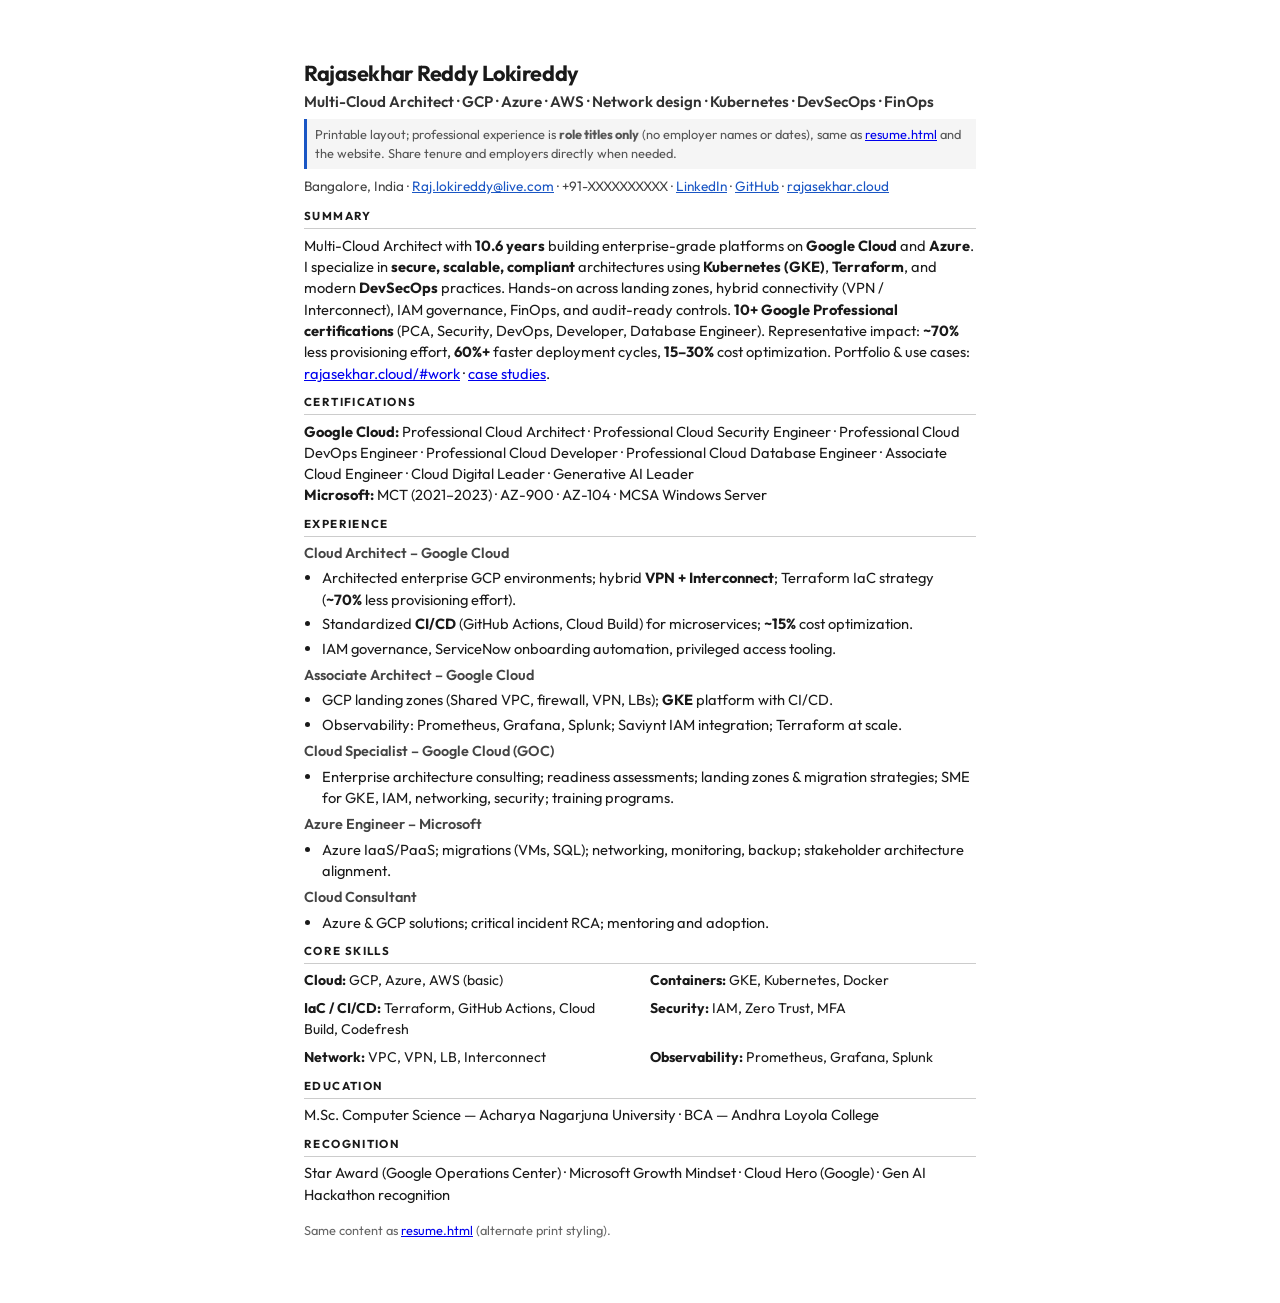
==== resume-full.html @ ff921cfb "Resume variants, copy and theme updates, README Made-with: Cursor" ====
<!DOCTYPE html>
<html lang="en">
<head>
  <meta charset="UTF-8" />
  <meta name="viewport" content="width=device-width, initial-scale=1" />
  <meta name="robots" content="noindex, nofollow" />
  <title>Rajasekhar Reddy Lokireddy — Resume (print layout)</title>
  <link rel="preconnect" href="https://fonts.googleapis.com" />
  <link rel="preconnect" href="https://fonts.gstatic.com" crossorigin />
  <link href="https://fonts.googleapis.com/css2?family=Outfit:wght@400;500;600&display=swap" rel="stylesheet" />
  <style>
    * { box-sizing: border-box; }
    body { font-family: Outfit, system-ui, sans-serif; font-size: 11pt; line-height: 1.45; color: #1a1a1a; max-width: 8.5in; margin: 0 auto; padding: 0.6in 0.75in; }
    h1 { font-size: 1.35rem; margin: 0 0 0.15rem; letter-spacing: -0.02em; }
    .tagline { font-size: 0.95rem; font-weight: 600; color: #333; margin: 0 0 0.35rem; }
    .recruiter-note { font-size: 0.8rem; color: #555; margin: 0 0 0.5rem; padding: 0.4rem 0.5rem; background: #f5f5f5; border-left: 3px solid #1a56c4; }
    .contact { font-size: 0.85rem; color: #444; margin-bottom: 0.75rem; }
    .contact a { color: #1a56c4; }
    h2 { font-size: 0.72rem; text-transform: uppercase; letter-spacing: 0.12em; border-bottom: 1px solid #ccc; padding-bottom: 0.2rem; margin: 0.65rem 0 0.35rem; }
    p { margin: 0 0 0.4rem; }
    ul { margin: 0 0 0.35rem; padding-left: 1.1rem; }
    li { margin-bottom: 0.2rem; }
    .role { font-weight: 600; }
    .meta { font-size: 0.9rem; color: #444; margin-bottom: 0.25rem; }
    .cols { display: grid; grid-template-columns: 1fr 1fr; gap: 0.5rem 1.25rem; font-size: 0.88rem; }
    .footer-alt { font-size: 0.8rem; color: #666; margin-top: 1rem; }
    @media print {
      body { padding: 0.4in 0.55in; }
      a { color: #000; text-decoration: none; }
      .recruiter-note, .footer-alt { display: none; }
    }
  </style>
</head>
<body>
  <h1>Rajasekhar Reddy Lokireddy</h1>
  <p class="tagline">Multi-Cloud Architect · GCP · Azure · AWS · Network design · Kubernetes · DevSecOps · FinOps</p>
  <p class="recruiter-note">
    Printable layout; professional experience is <strong>role titles only</strong> (no employer names or dates), same as
    <a href="resume.html">resume.html</a> and the website. Share tenure and employers directly when needed.
  </p>
  <p class="contact">
    Bangalore, India &middot;
    <a href="mailto:Raj.lokireddy@live.com">Raj.lokireddy@live.com</a> &middot;
    +91-XXXXXXXXXX &middot;
    <a href="https://www.linkedin.com/in/rajasekhar-reddy-lokireddy-64359775/">LinkedIn</a> &middot;
    <a href="https://github.com/Raja-code-cloud/rajasekhar-cloud">GitHub</a> &middot;
    <a href="https://rajasekhar.cloud/">rajasekhar.cloud</a>
  </p>

  <h2>Summary</h2>
  <p>
    Multi-Cloud Architect with <strong>10.6 years</strong> building enterprise-grade platforms on
    <strong>Google Cloud</strong> and <strong>Azure</strong>. I specialize in
    <strong>secure, scalable, compliant</strong> architectures using <strong>Kubernetes (GKE)</strong>,
    <strong>Terraform</strong>, and modern <strong>DevSecOps</strong> practices. Hands-on across landing zones,
    hybrid connectivity (VPN / Interconnect), IAM governance, FinOps, and audit-ready controls.
    <strong>10+ Google Professional certifications</strong> (PCA, Security, DevOps, Developer, Database Engineer).
    Representative impact: <strong>~70%</strong> less provisioning effort, <strong>60%+</strong> faster deployment cycles,
    <strong>15&ndash;30%</strong> cost optimization. Portfolio &amp; use cases:
    <a href="https://rajasekhar.cloud/#work">rajasekhar.cloud/#work</a> &middot;
    <a href="https://rajasekhar.cloud/#case-studies">case studies</a>.
  </p>

  <h2>Certifications</h2>
  <p>
    <strong>Google Cloud:</strong> Professional Cloud Architect &middot; Professional Cloud Security Engineer &middot; Professional
    Cloud DevOps Engineer &middot; Professional Cloud Developer &middot; Professional Cloud Database Engineer &middot; Associate Cloud
    Engineer &middot; Cloud Digital Leader &middot; Generative AI Leader<br />
    <strong>Microsoft:</strong> MCT (2021&ndash;2023) &middot; AZ-900 &middot; AZ-104 &middot; MCSA Windows Server
  </p>

  <h2>Experience</h2>
  <p class="meta"><span class="role">Cloud Architect &ndash; Google Cloud</span></p>
  <ul>
    <li>Architected enterprise GCP environments; hybrid <strong>VPN + Interconnect</strong>; Terraform IaC strategy (<strong>~70%</strong> less provisioning effort).</li>
    <li>Standardized <strong>CI/CD</strong> (GitHub Actions, Cloud Build) for microservices; <strong>~15%</strong> cost optimization.</li>
    <li>IAM governance, ServiceNow onboarding automation, privileged access tooling.</li>
  </ul>
  <p class="meta"><span class="role">Associate Architect &ndash; Google Cloud</span></p>
  <ul>
    <li>GCP landing zones (Shared VPC, firewall, VPN, LBs); <strong>GKE</strong> platform with CI/CD.</li>
    <li>Observability: Prometheus, Grafana, Splunk; Saviynt IAM integration; Terraform at scale.</li>
  </ul>
  <p class="meta"><span class="role">Cloud Specialist &ndash; Google Cloud (GOC)</span></p>
  <ul>
    <li>Enterprise architecture consulting; readiness assessments; landing zones &amp; migration strategies; SME for GKE, IAM, networking, security; training programs.</li>
  </ul>
  <p class="meta"><span class="role">Azure Engineer &ndash; Microsoft</span></p>
  <ul>
    <li>Azure IaaS/PaaS; migrations (VMs, SQL); networking, monitoring, backup; stakeholder architecture alignment.</li>
  </ul>
  <p class="meta"><span class="role">Cloud Consultant</span></p>
  <ul>
    <li>Azure &amp; GCP solutions; critical incident RCA; mentoring and adoption.</li>
  </ul>

  <h2>Core skills</h2>
  <div class="cols">
    <div><strong>Cloud:</strong> GCP, Azure, AWS (basic)</div>
    <div><strong>Containers:</strong> GKE, Kubernetes, Docker</div>
    <div><strong>IaC / CI/CD:</strong> Terraform, GitHub Actions, Cloud Build, Codefresh</div>
    <div><strong>Security:</strong> IAM, Zero Trust, MFA</div>
    <div><strong>Network:</strong> VPC, VPN, LB, Interconnect</div>
    <div><strong>Observability:</strong> Prometheus, Grafana, Splunk</div>
  </div>

  <h2>Education</h2>
  <p>M.Sc. Computer Science &mdash; Acharya Nagarjuna University &middot; BCA &mdash; Andhra Loyola College</p>

  <h2>Recognition</h2>
  <p>Star Award (Google Operations Center) &middot; Microsoft Growth Mindset &middot; Cloud Hero (Google) &middot; Gen AI Hackathon recognition</p>

  <p class="footer-alt">Same content as <a href="resume.html">resume.html</a> (alternate print styling).</p>
</body>
</html>
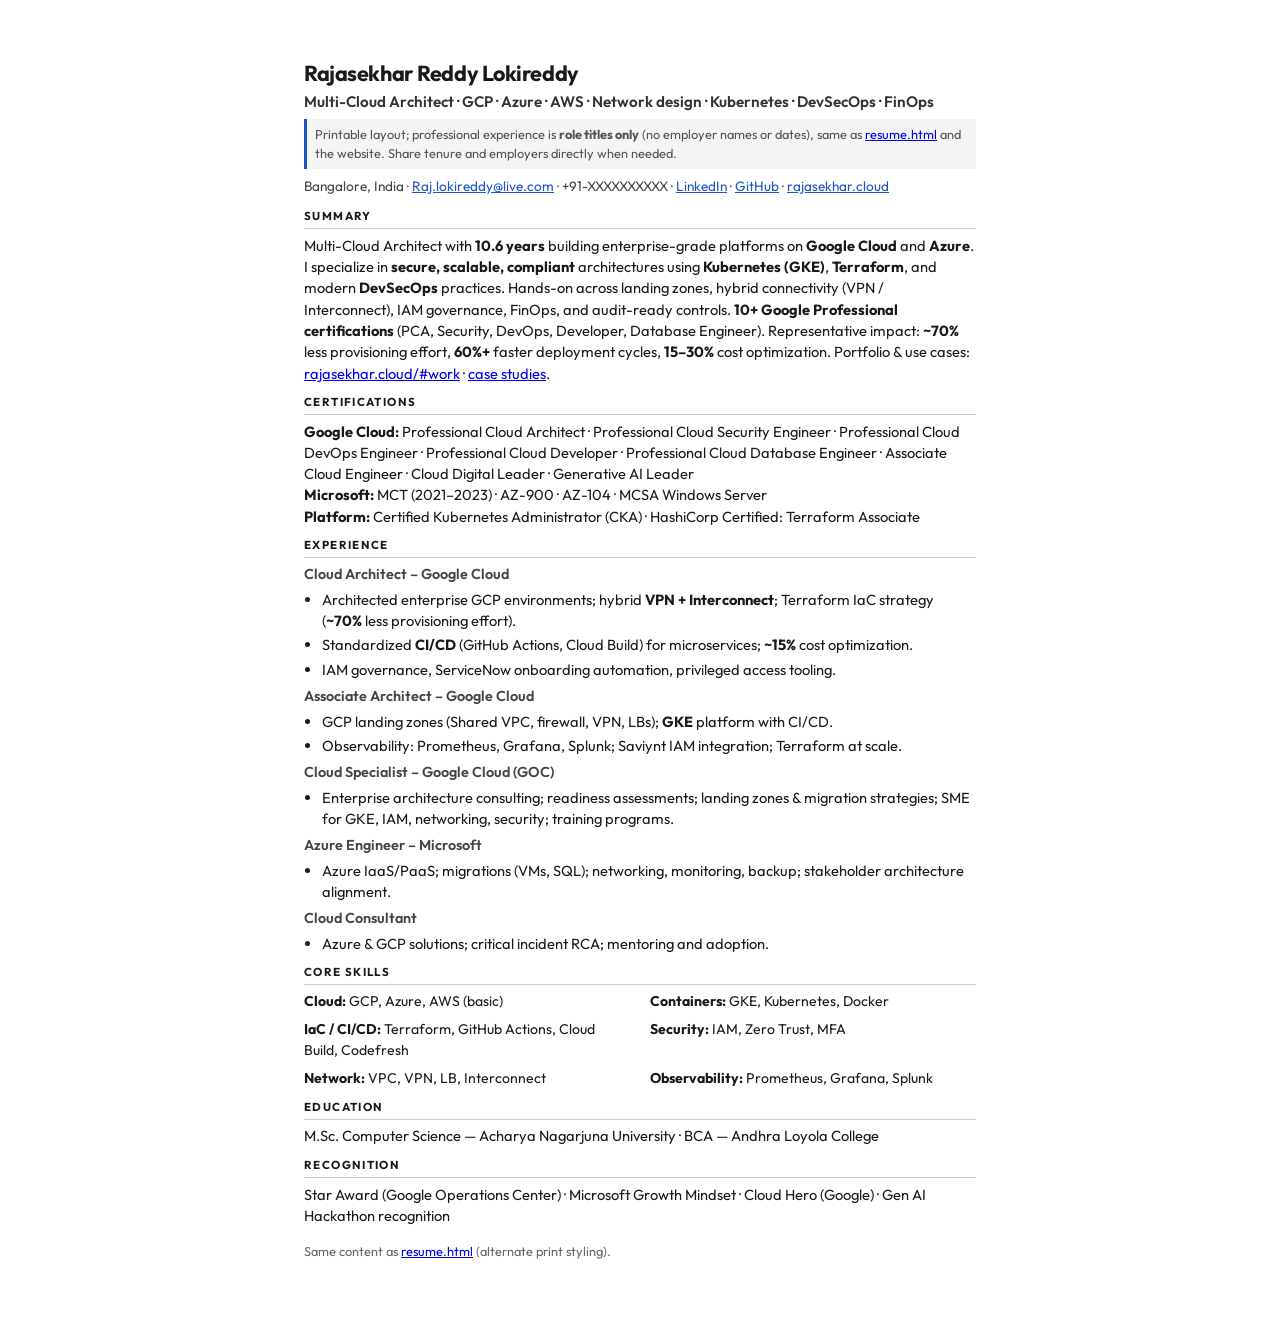
==== commit 18c23079: "Certs: add CKA and HashiCorp Terraform Associate; update metrics and About Made-with: Cursor" ====
--- a/resume-full.html
+++ b/resume-full.html
@@ -66,7 +66,8 @@
     <strong>Google Cloud:</strong> Professional Cloud Architect &middot; Professional Cloud Security Engineer &middot; Professional
     Cloud DevOps Engineer &middot; Professional Cloud Developer &middot; Professional Cloud Database Engineer &middot; Associate Cloud
     Engineer &middot; Cloud Digital Leader &middot; Generative AI Leader<br />
-    <strong>Microsoft:</strong> MCT (2021&ndash;2023) &middot; AZ-900 &middot; AZ-104 &middot; MCSA Windows Server
+    <strong>Microsoft:</strong> MCT (2021&ndash;2023) &middot; AZ-900 &middot; AZ-104 &middot; MCSA Windows Server<br />
+    <strong>Platform:</strong> Certified Kubernetes Administrator (CKA) &middot; HashiCorp Certified: Terraform Associate
   </p>
 
   <h2>Experience</h2>
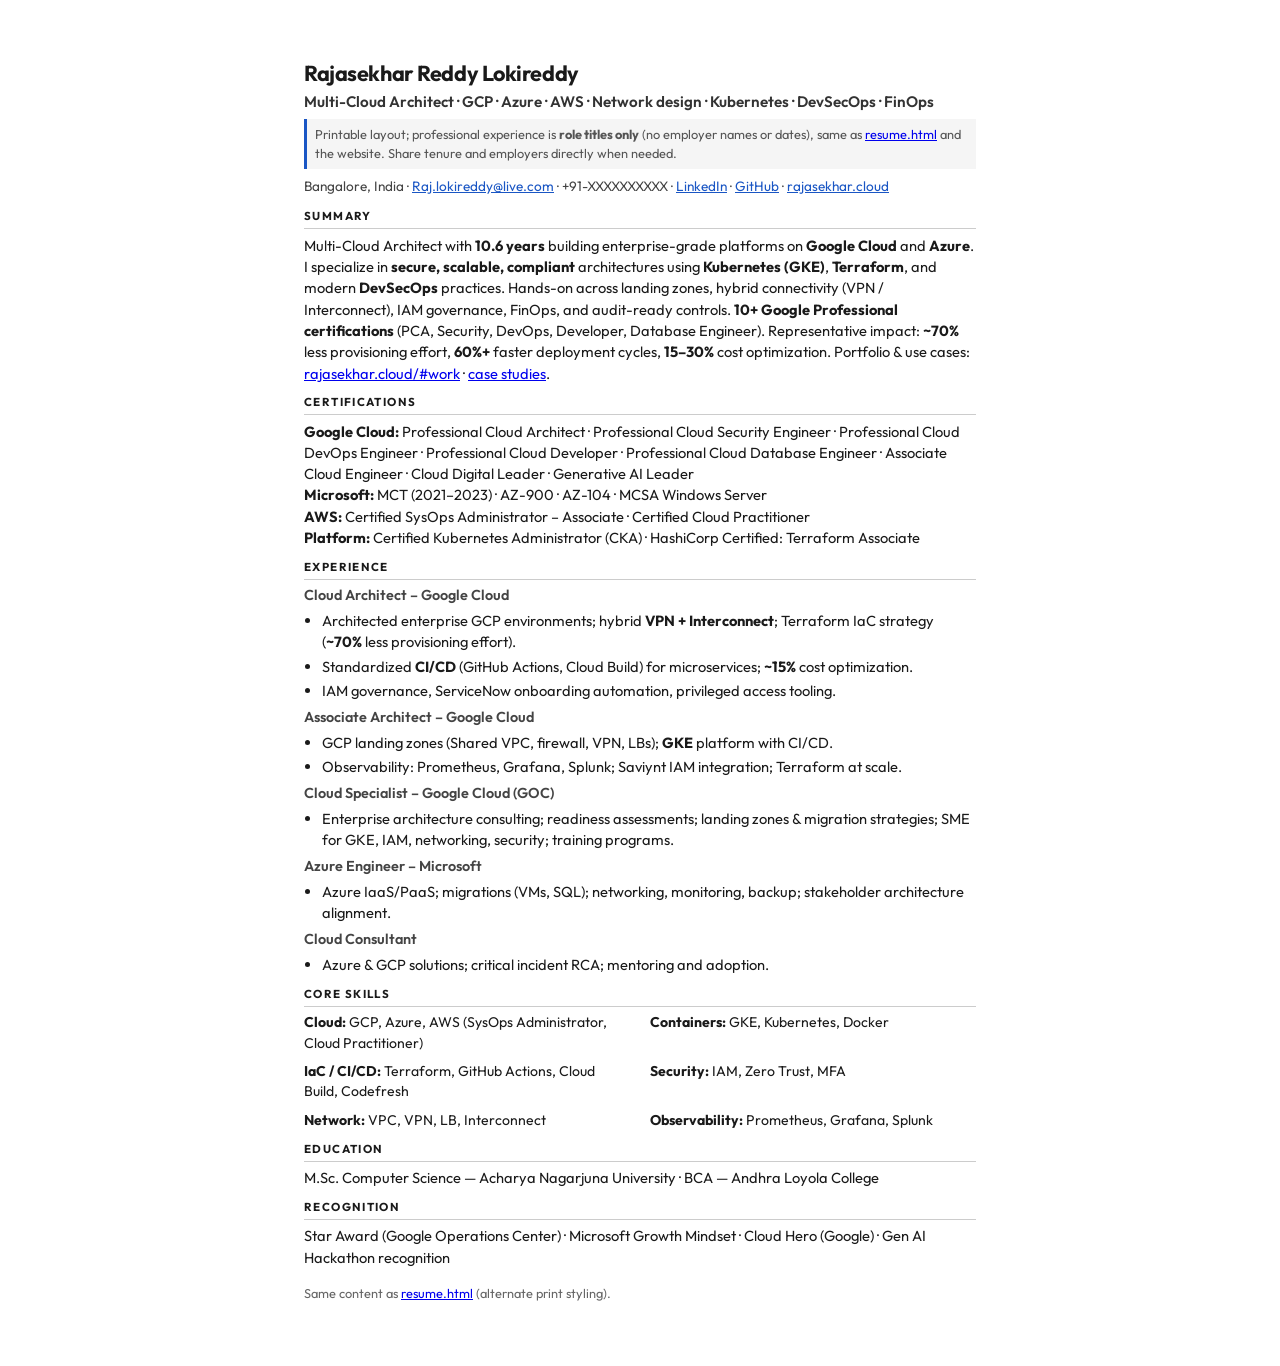
==== commit dba2ae50: "Certs: AWS SysOps Administrator and Cloud Practitioner; update counts and resumes Made-with: Cursor" ====
--- a/resume-full.html
+++ b/resume-full.html
@@ -67,6 +67,7 @@
     Cloud DevOps Engineer &middot; Professional Cloud Developer &middot; Professional Cloud Database Engineer &middot; Associate Cloud
     Engineer &middot; Cloud Digital Leader &middot; Generative AI Leader<br />
     <strong>Microsoft:</strong> MCT (2021&ndash;2023) &middot; AZ-900 &middot; AZ-104 &middot; MCSA Windows Server<br />
+    <strong>AWS:</strong> Certified SysOps Administrator &ndash; Associate &middot; Certified Cloud Practitioner<br />
     <strong>Platform:</strong> Certified Kubernetes Administrator (CKA) &middot; HashiCorp Certified: Terraform Associate
   </p>
 
@@ -97,7 +98,7 @@
 
   <h2>Core skills</h2>
   <div class="cols">
-    <div><strong>Cloud:</strong> GCP, Azure, AWS (basic)</div>
+    <div><strong>Cloud:</strong> GCP, Azure, AWS (SysOps Administrator, Cloud Practitioner)</div>
     <div><strong>Containers:</strong> GKE, Kubernetes, Docker</div>
     <div><strong>IaC / CI/CD:</strong> Terraform, GitHub Actions, Cloud Build, Codefresh</div>
     <div><strong>Security:</strong> IAM, Zero Trust, MFA</div>
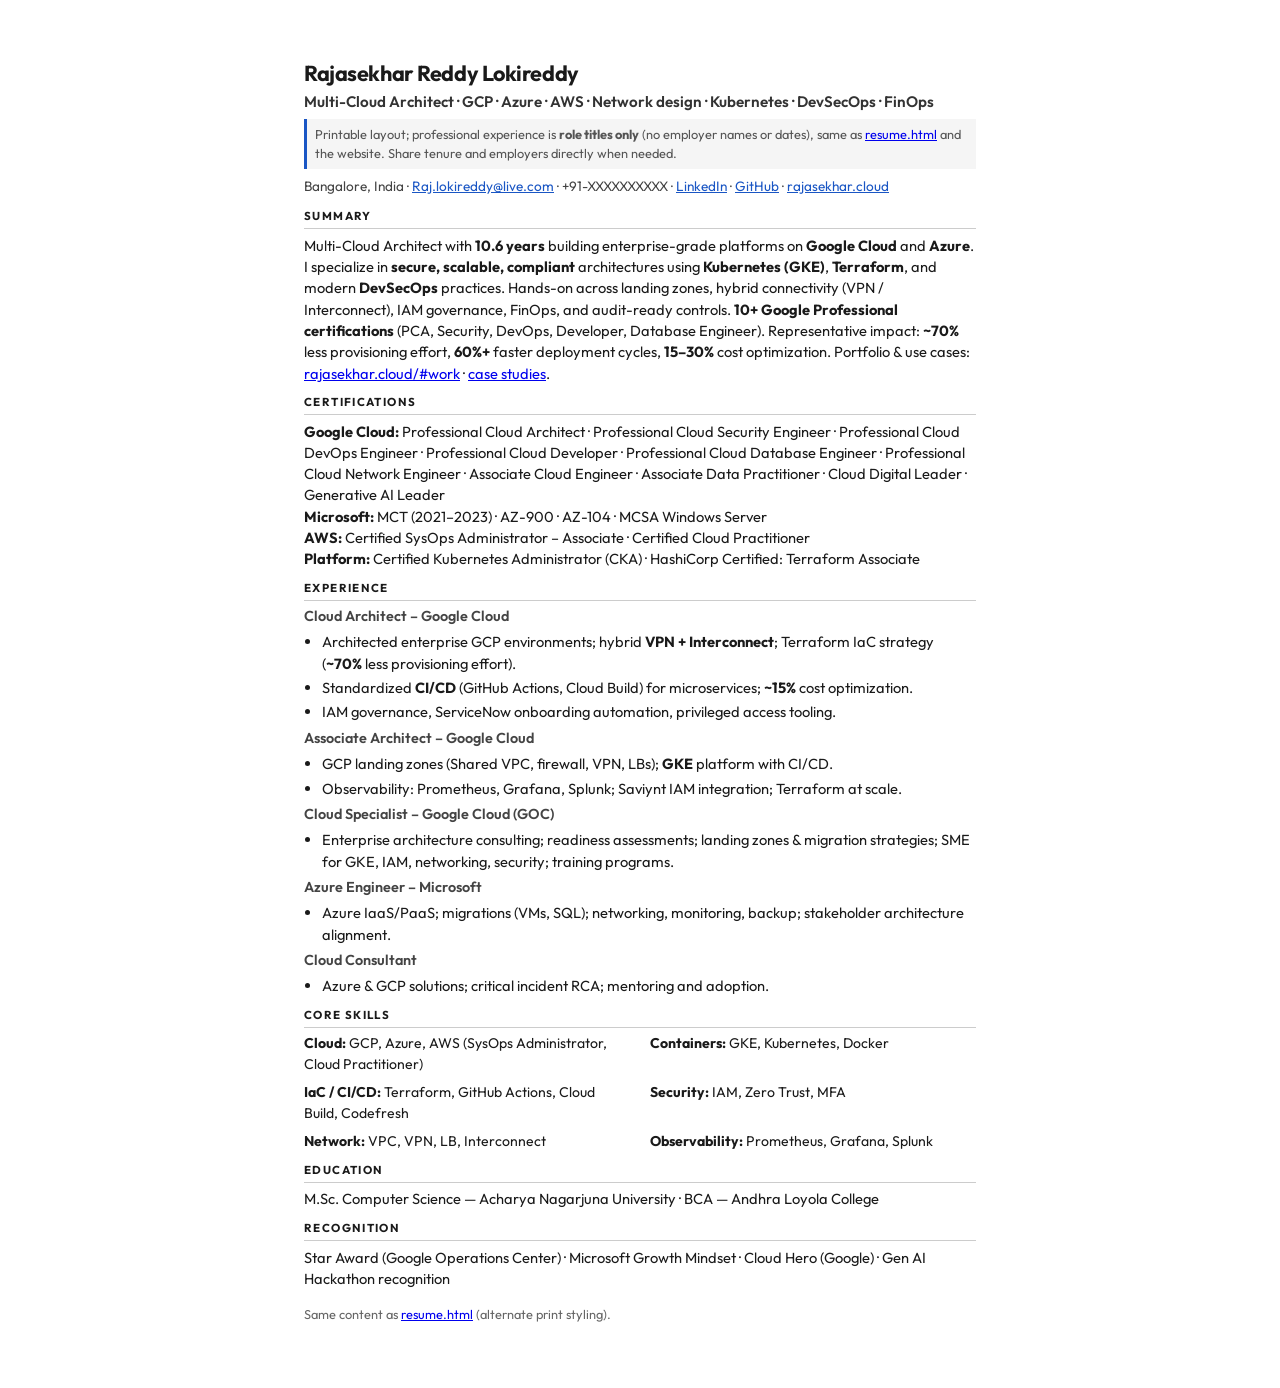
==== commit cf40df0f: "feat(certs): add GCP Professional Cloud Network Engineer and Associate Data Practitioner Made-with: " ====
--- a/resume-full.html
+++ b/resume-full.html
@@ -64,8 +64,8 @@
   <h2>Certifications</h2>
   <p>
     <strong>Google Cloud:</strong> Professional Cloud Architect &middot; Professional Cloud Security Engineer &middot; Professional
-    Cloud DevOps Engineer &middot; Professional Cloud Developer &middot; Professional Cloud Database Engineer &middot; Associate Cloud
-    Engineer &middot; Cloud Digital Leader &middot; Generative AI Leader<br />
+    Cloud DevOps Engineer &middot; Professional Cloud Developer &middot; Professional Cloud Database Engineer &middot; Professional Cloud
+    Network Engineer &middot; Associate Cloud Engineer &middot; Associate Data Practitioner &middot; Cloud Digital Leader &middot; Generative AI Leader<br />
     <strong>Microsoft:</strong> MCT (2021&ndash;2023) &middot; AZ-900 &middot; AZ-104 &middot; MCSA Windows Server<br />
     <strong>AWS:</strong> Certified SysOps Administrator &ndash; Associate &middot; Certified Cloud Practitioner<br />
     <strong>Platform:</strong> Certified Kubernetes Administrator (CKA) &middot; HashiCorp Certified: Terraform Associate
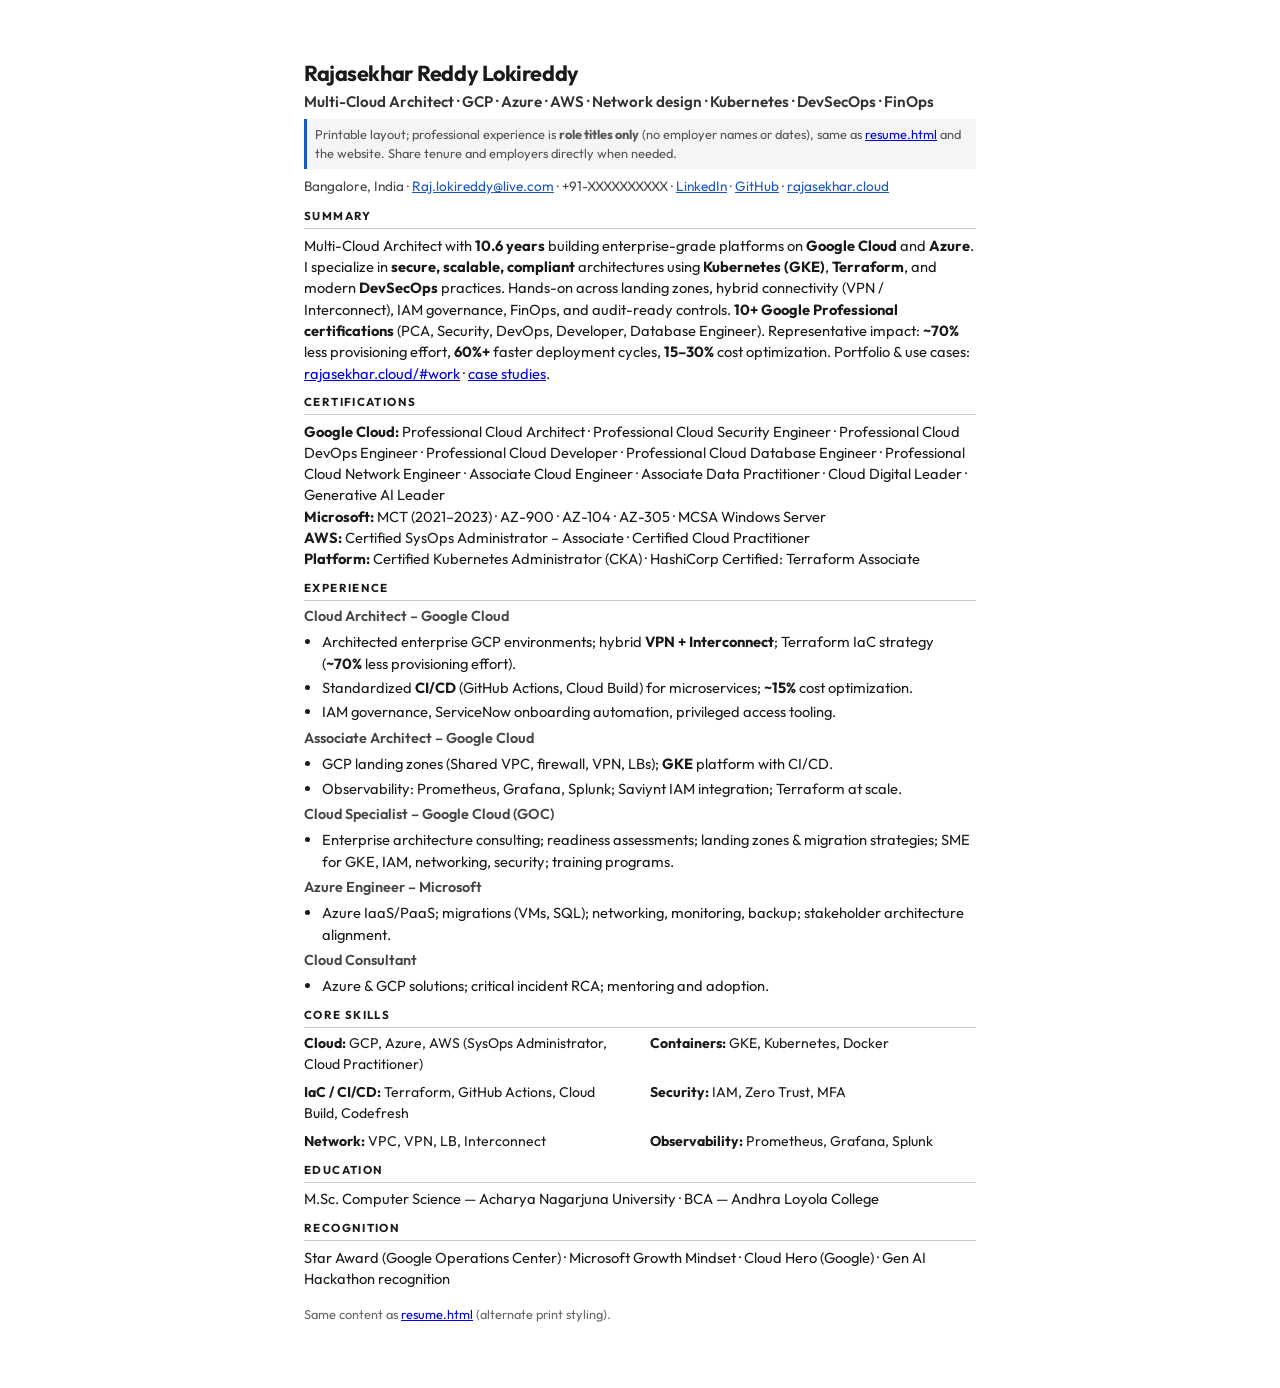
==== commit efab9fc6: "feat(certs): add Azure infrastructure design exam AZ-305 (Microsoft) Made-with: Cursor" ====
--- a/resume-full.html
+++ b/resume-full.html
@@ -66,7 +66,7 @@
     <strong>Google Cloud:</strong> Professional Cloud Architect &middot; Professional Cloud Security Engineer &middot; Professional
     Cloud DevOps Engineer &middot; Professional Cloud Developer &middot; Professional Cloud Database Engineer &middot; Professional Cloud
     Network Engineer &middot; Associate Cloud Engineer &middot; Associate Data Practitioner &middot; Cloud Digital Leader &middot; Generative AI Leader<br />
-    <strong>Microsoft:</strong> MCT (2021&ndash;2023) &middot; AZ-900 &middot; AZ-104 &middot; MCSA Windows Server<br />
+    <strong>Microsoft:</strong> MCT (2021&ndash;2023) &middot; AZ-900 &middot; AZ-104 &middot; AZ-305 &middot; MCSA Windows Server<br />
     <strong>AWS:</strong> Certified SysOps Administrator &ndash; Associate &middot; Certified Cloud Practitioner<br />
     <strong>Platform:</strong> Certified Kubernetes Administrator (CKA) &middot; HashiCorp Certified: Terraform Associate
   </p>
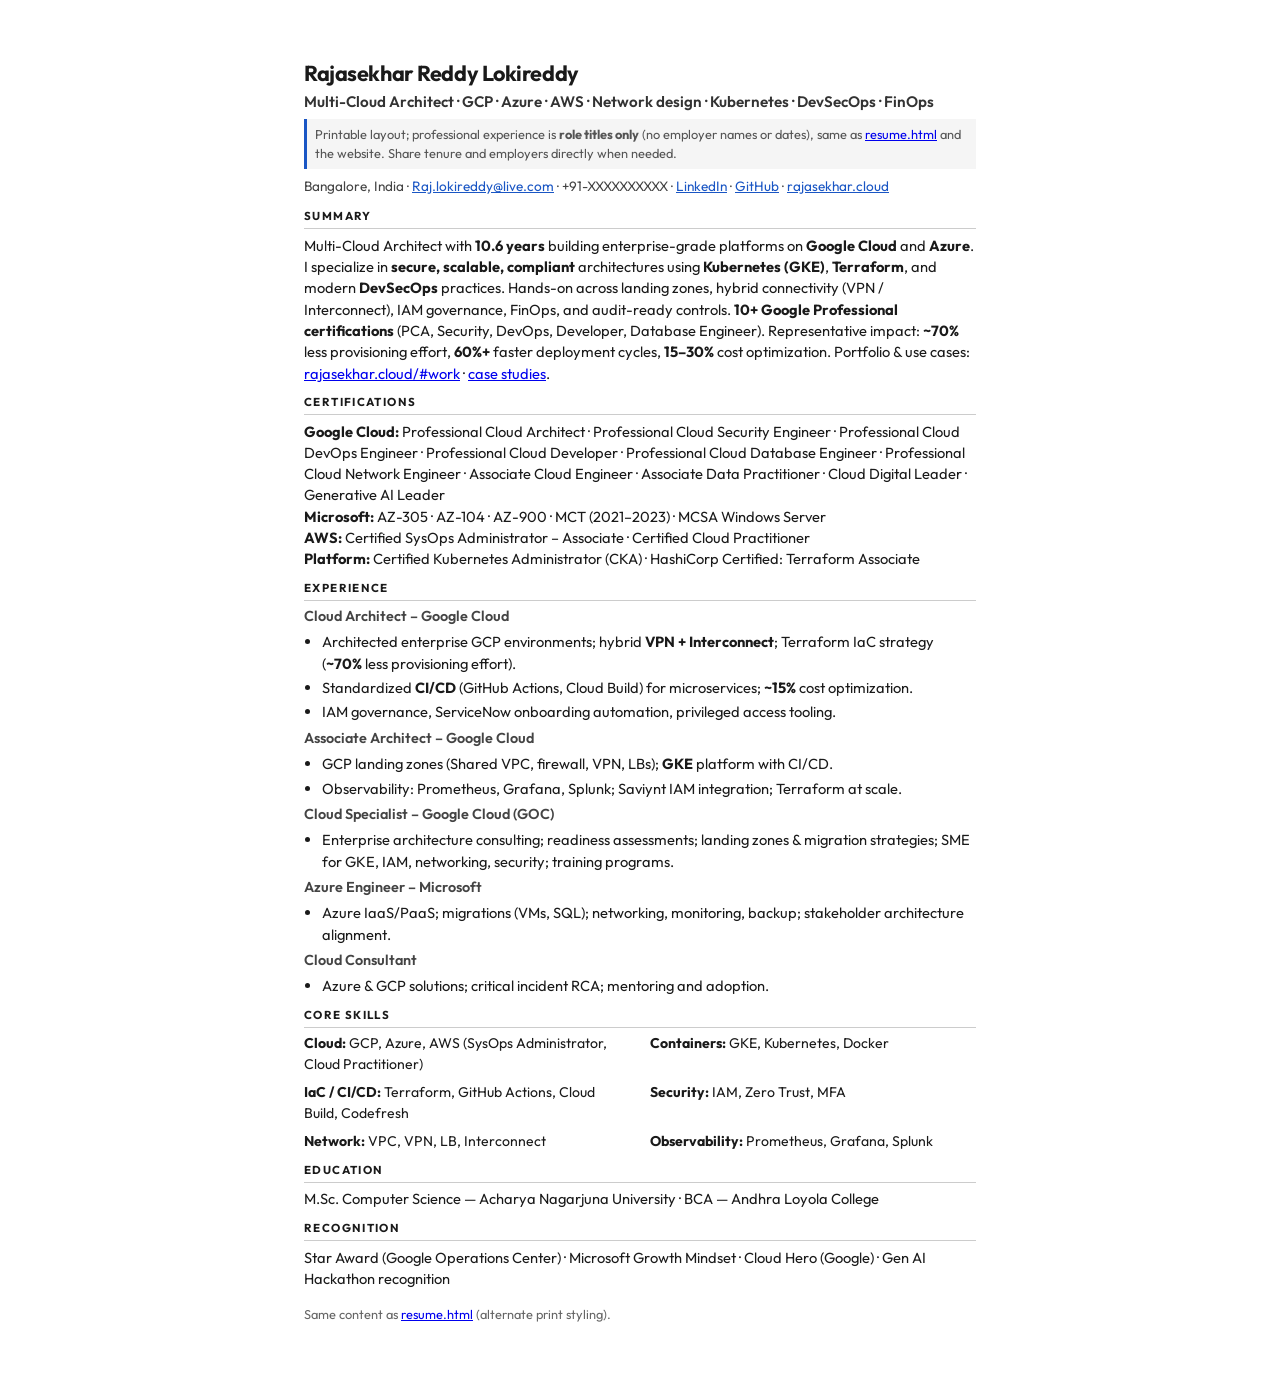
==== commit 003fd048: "chore(certs): reorder Microsoft list AZ-305, AZ-104, AZ-900, MCT, MCSA Made-with: Cursor" ====
--- a/resume-full.html
+++ b/resume-full.html
@@ -66,7 +66,7 @@
     <strong>Google Cloud:</strong> Professional Cloud Architect &middot; Professional Cloud Security Engineer &middot; Professional
     Cloud DevOps Engineer &middot; Professional Cloud Developer &middot; Professional Cloud Database Engineer &middot; Professional Cloud
     Network Engineer &middot; Associate Cloud Engineer &middot; Associate Data Practitioner &middot; Cloud Digital Leader &middot; Generative AI Leader<br />
-    <strong>Microsoft:</strong> MCT (2021&ndash;2023) &middot; AZ-900 &middot; AZ-104 &middot; AZ-305 &middot; MCSA Windows Server<br />
+    <strong>Microsoft:</strong> AZ-305 &middot; AZ-104 &middot; AZ-900 &middot; MCT (2021&ndash;2023) &middot; MCSA Windows Server<br />
     <strong>AWS:</strong> Certified SysOps Administrator &ndash; Associate &middot; Certified Cloud Practitioner<br />
     <strong>Platform:</strong> Certified Kubernetes Administrator (CKA) &middot; HashiCorp Certified: Terraform Associate
   </p>
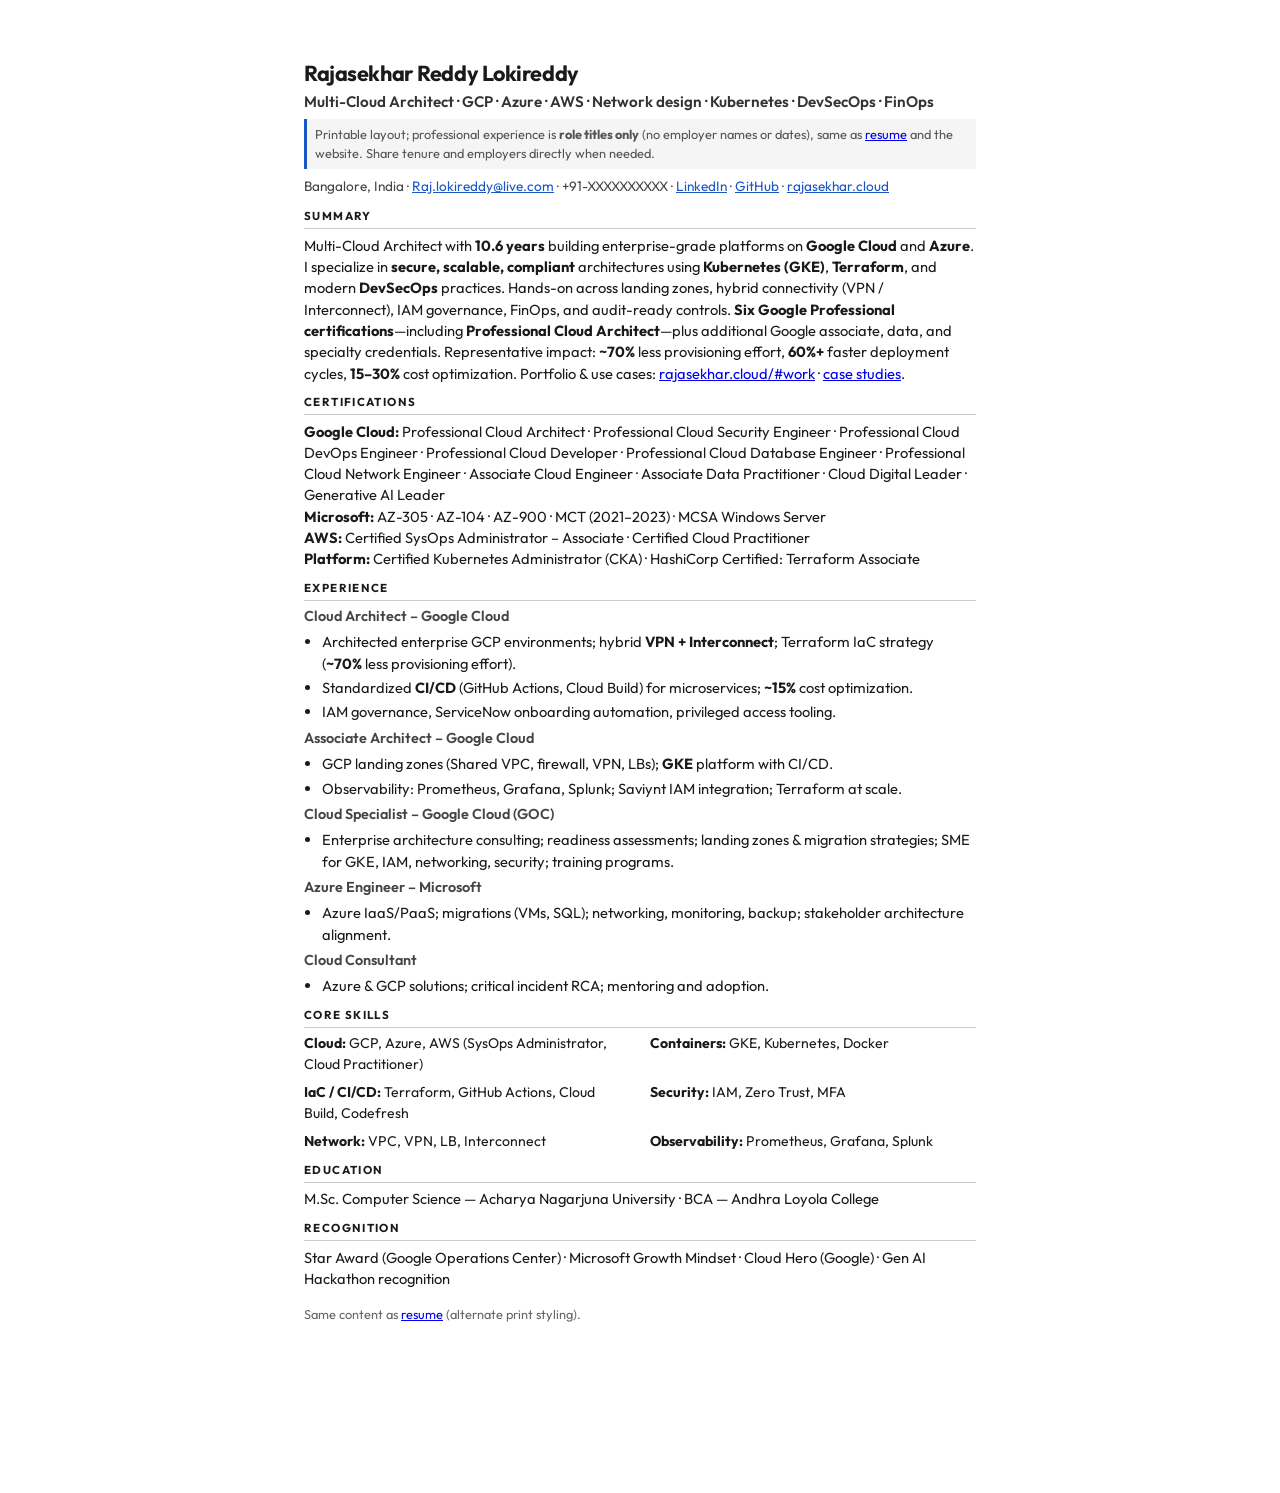
==== commit 69f5d036: "feat: add resume/ folder, sync summary with site, redirects from old paths Made-with: Cursor" ====
--- a/resume-full.html
+++ b/resume-full.html
@@ -2,116 +2,11 @@
 <html lang="en">
 <head>
   <meta charset="UTF-8" />
-  <meta name="viewport" content="width=device-width, initial-scale=1" />
-  <meta name="robots" content="noindex, nofollow" />
-  <title>Rajasekhar Reddy Lokireddy — Resume (print layout)</title>
-  <link rel="preconnect" href="https://fonts.googleapis.com" />
-  <link rel="preconnect" href="https://fonts.gstatic.com" crossorigin />
-  <link href="https://fonts.googleapis.com/css2?family=Outfit:wght@400;500;600&display=swap" rel="stylesheet" />
-  <style>
-    * { box-sizing: border-box; }
-    body { font-family: Outfit, system-ui, sans-serif; font-size: 11pt; line-height: 1.45; color: #1a1a1a; max-width: 8.5in; margin: 0 auto; padding: 0.6in 0.75in; }
-    h1 { font-size: 1.35rem; margin: 0 0 0.15rem; letter-spacing: -0.02em; }
-    .tagline { font-size: 0.95rem; font-weight: 600; color: #333; margin: 0 0 0.35rem; }
-    .recruiter-note { font-size: 0.8rem; color: #555; margin: 0 0 0.5rem; padding: 0.4rem 0.5rem; background: #f5f5f5; border-left: 3px solid #1a56c4; }
-    .contact { font-size: 0.85rem; color: #444; margin-bottom: 0.75rem; }
-    .contact a { color: #1a56c4; }
-    h2 { font-size: 0.72rem; text-transform: uppercase; letter-spacing: 0.12em; border-bottom: 1px solid #ccc; padding-bottom: 0.2rem; margin: 0.65rem 0 0.35rem; }
-    p { margin: 0 0 0.4rem; }
-    ul { margin: 0 0 0.35rem; padding-left: 1.1rem; }
-    li { margin-bottom: 0.2rem; }
-    .role { font-weight: 600; }
-    .meta { font-size: 0.9rem; color: #444; margin-bottom: 0.25rem; }
-    .cols { display: grid; grid-template-columns: 1fr 1fr; gap: 0.5rem 1.25rem; font-size: 0.88rem; }
-    .footer-alt { font-size: 0.8rem; color: #666; margin-top: 1rem; }
-    @media print {
-      body { padding: 0.4in 0.55in; }
-      a { color: #000; text-decoration: none; }
-      .recruiter-note, .footer-alt { display: none; }
-    }
-  </style>
+  <meta http-equiv="refresh" content="0; url=resume/print.html" />
+  <link rel="canonical" href="https://rajasekhar.cloud/resume/print.html" />
+  <title>Résumé (print) — moved</title>
 </head>
 <body>
-  <h1>Rajasekhar Reddy Lokireddy</h1>
-  <p class="tagline">Multi-Cloud Architect · GCP · Azure · AWS · Network design · Kubernetes · DevSecOps · FinOps</p>
-  <p class="recruiter-note">
-    Printable layout; professional experience is <strong>role titles only</strong> (no employer names or dates), same as
-    <a href="resume.html">resume.html</a> and the website. Share tenure and employers directly when needed.
-  </p>
-  <p class="contact">
-    Bangalore, India &middot;
-    <a href="mailto:Raj.lokireddy@live.com">Raj.lokireddy@live.com</a> &middot;
-    +91-XXXXXXXXXX &middot;
-    <a href="https://www.linkedin.com/in/rajasekhar-reddy-lokireddy-64359775/">LinkedIn</a> &middot;
-    <a href="https://github.com/Raja-code-cloud/rajasekhar-cloud">GitHub</a> &middot;
-    <a href="https://rajasekhar.cloud/">rajasekhar.cloud</a>
-  </p>
-
-  <h2>Summary</h2>
-  <p>
-    Multi-Cloud Architect with <strong>10.6 years</strong> building enterprise-grade platforms on
-    <strong>Google Cloud</strong> and <strong>Azure</strong>. I specialize in
-    <strong>secure, scalable, compliant</strong> architectures using <strong>Kubernetes (GKE)</strong>,
-    <strong>Terraform</strong>, and modern <strong>DevSecOps</strong> practices. Hands-on across landing zones,
-    hybrid connectivity (VPN / Interconnect), IAM governance, FinOps, and audit-ready controls.
-    <strong>10+ Google Professional certifications</strong> (PCA, Security, DevOps, Developer, Database Engineer).
-    Representative impact: <strong>~70%</strong> less provisioning effort, <strong>60%+</strong> faster deployment cycles,
-    <strong>15&ndash;30%</strong> cost optimization. Portfolio &amp; use cases:
-    <a href="https://rajasekhar.cloud/#work">rajasekhar.cloud/#work</a> &middot;
-    <a href="https://rajasekhar.cloud/#case-studies">case studies</a>.
-  </p>
-
-  <h2>Certifications</h2>
-  <p>
-    <strong>Google Cloud:</strong> Professional Cloud Architect &middot; Professional Cloud Security Engineer &middot; Professional
-    Cloud DevOps Engineer &middot; Professional Cloud Developer &middot; Professional Cloud Database Engineer &middot; Professional Cloud
-    Network Engineer &middot; Associate Cloud Engineer &middot; Associate Data Practitioner &middot; Cloud Digital Leader &middot; Generative AI Leader<br />
-    <strong>Microsoft:</strong> AZ-305 &middot; AZ-104 &middot; AZ-900 &middot; MCT (2021&ndash;2023) &middot; MCSA Windows Server<br />
-    <strong>AWS:</strong> Certified SysOps Administrator &ndash; Associate &middot; Certified Cloud Practitioner<br />
-    <strong>Platform:</strong> Certified Kubernetes Administrator (CKA) &middot; HashiCorp Certified: Terraform Associate
-  </p>
-
-  <h2>Experience</h2>
-  <p class="meta"><span class="role">Cloud Architect &ndash; Google Cloud</span></p>
-  <ul>
-    <li>Architected enterprise GCP environments; hybrid <strong>VPN + Interconnect</strong>; Terraform IaC strategy (<strong>~70%</strong> less provisioning effort).</li>
-    <li>Standardized <strong>CI/CD</strong> (GitHub Actions, Cloud Build) for microservices; <strong>~15%</strong> cost optimization.</li>
-    <li>IAM governance, ServiceNow onboarding automation, privileged access tooling.</li>
-  </ul>
-  <p class="meta"><span class="role">Associate Architect &ndash; Google Cloud</span></p>
-  <ul>
-    <li>GCP landing zones (Shared VPC, firewall, VPN, LBs); <strong>GKE</strong> platform with CI/CD.</li>
-    <li>Observability: Prometheus, Grafana, Splunk; Saviynt IAM integration; Terraform at scale.</li>
-  </ul>
-  <p class="meta"><span class="role">Cloud Specialist &ndash; Google Cloud (GOC)</span></p>
-  <ul>
-    <li>Enterprise architecture consulting; readiness assessments; landing zones &amp; migration strategies; SME for GKE, IAM, networking, security; training programs.</li>
-  </ul>
-  <p class="meta"><span class="role">Azure Engineer &ndash; Microsoft</span></p>
-  <ul>
-    <li>Azure IaaS/PaaS; migrations (VMs, SQL); networking, monitoring, backup; stakeholder architecture alignment.</li>
-  </ul>
-  <p class="meta"><span class="role">Cloud Consultant</span></p>
-  <ul>
-    <li>Azure &amp; GCP solutions; critical incident RCA; mentoring and adoption.</li>
-  </ul>
-
-  <h2>Core skills</h2>
-  <div class="cols">
-    <div><strong>Cloud:</strong> GCP, Azure, AWS (SysOps Administrator, Cloud Practitioner)</div>
-    <div><strong>Containers:</strong> GKE, Kubernetes, Docker</div>
-    <div><strong>IaC / CI/CD:</strong> Terraform, GitHub Actions, Cloud Build, Codefresh</div>
-    <div><strong>Security:</strong> IAM, Zero Trust, MFA</div>
-    <div><strong>Network:</strong> VPC, VPN, LB, Interconnect</div>
-    <div><strong>Observability:</strong> Prometheus, Grafana, Splunk</div>
-  </div>
-
-  <h2>Education</h2>
-  <p>M.Sc. Computer Science &mdash; Acharya Nagarjuna University &middot; BCA &mdash; Andhra Loyola College</p>
-
-  <h2>Recognition</h2>
-  <p>Star Award (Google Operations Center) &middot; Microsoft Growth Mindset &middot; Cloud Hero (Google) &middot; Gen AI Hackathon recognition</p>
-
-  <p class="footer-alt">Same content as <a href="resume.html">resume.html</a> (alternate print styling).</p>
+  <p>Moved to <a href="resume/print.html">rajasekhar.cloud/resume/print.html</a>.</p>
 </body>
 </html>
